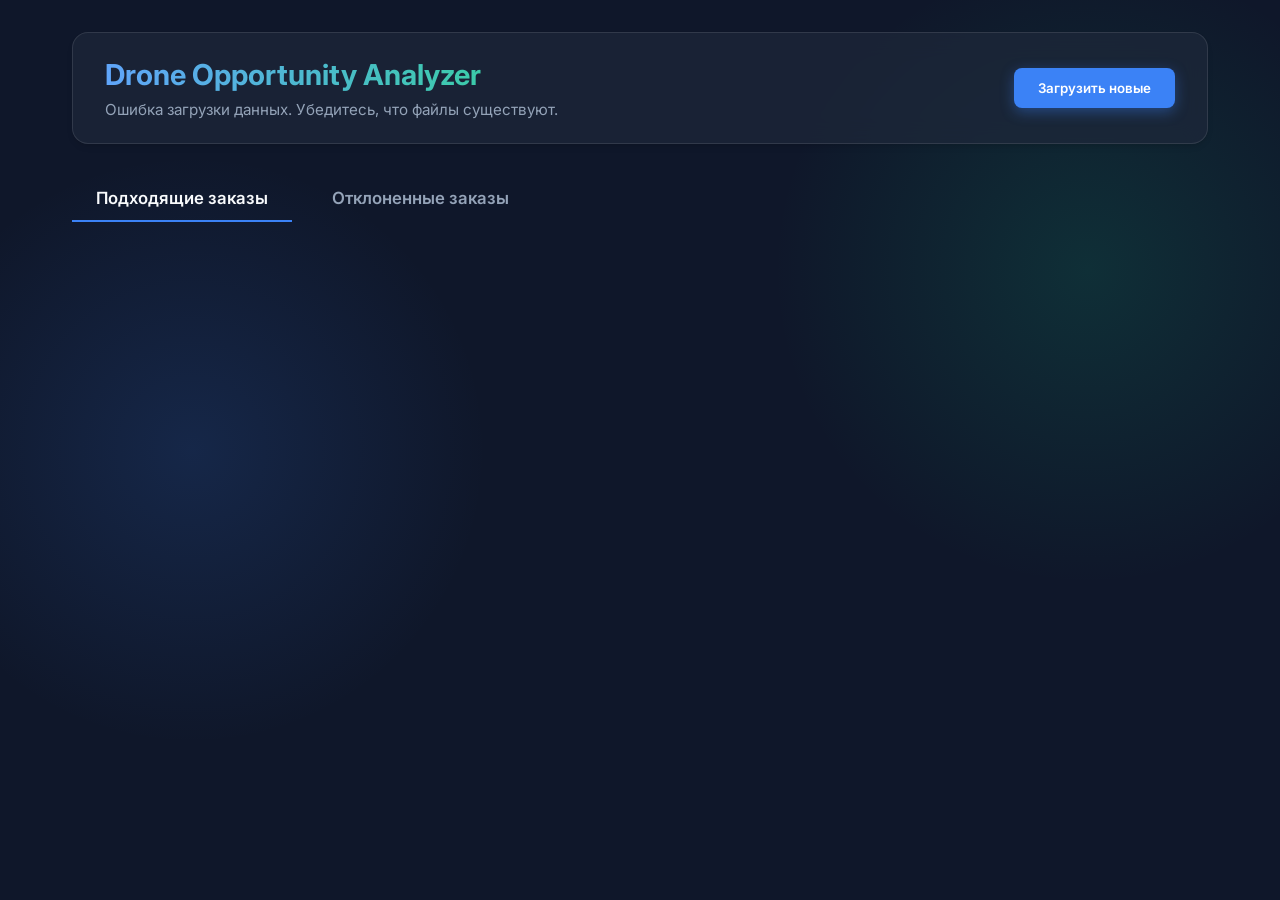
==== static/index.html @ 078200f7 "feat: ready version with frontend" ====
<!DOCTYPE html>
<html lang="ru">
<head>
    <meta charset="UTF-8">
    <meta name="viewport" content="width=device-width, initial-scale=1.0">
    <title>Drone Opportunity Analyzer</title>
    <link rel="stylesheet" href="/static/style.css">
    <link href="https://fonts.googleapis.com/css2?family=Inter:wght@300;400;500;600;700&display=swap" rel="stylesheet">
</head>
<body>
    <div class="app-container">
        <header class="glass-panel">
            <div class="header-content">
                <div>
                    <h1>Drone Opportunity Analyzer</h1>
                    <p class="subtitle" id="last-updated">Загрузка данных...</p>
                </div>
                <button id="refresh-btn" class="primary-btn">
                    <span class="btn-text">Загрузить новые</span>
                    <div class="loader hidden"></div>
                </button>
            </div>
        </header>

        <!-- Confirmation Dialog -->
        <div id="confirm-dialog" class="dialog-overlay hidden">
            <div class="dialog glass-panel">
                <h3>Подтверждение</h3>
                <p>Вы уверены, что хотите запустить скрипт? SAM.gov разрешает только 1-2 запроса в день, частые запросы могут привести к блокировке.</p>
                <div class="dialog-actions">
                    <button id="cancel-btn" class="secondary-btn">Отмена</button>
                    <button id="confirm-btn" class="primary-btn">Да, запустить</button>
                </div>
            </div>
        </div>

        <main>
            <div class="tabs">
                <button class="tab-btn active" data-target="matched-list">Подходящие заказы</button>
                <button class="tab-btn" data-target="excluded-list">Отклоненные заказы</button>
            </div>

            <div id="matched-list" class="tab-content active list-container">
                <div class="cards-grid" id="matched-cards">
                    <!-- Cards will be injected here -->
                </div>
            </div>

            <div id="excluded-list" class="tab-content list-container">
                <div class="cards-grid" id="excluded-cards">
                    <!-- Cards will be injected here -->
                </div>
            </div>
        </main>
    </div>
    <script src="/static/app.js"></script>
</body>
</html>
---- static/style.css ----
:root {
    --bg-color: #0f172a;
    --panel-bg: rgba(30, 41, 59, 0.7);
    --panel-border: rgba(255, 255, 255, 0.1);
    --text-primary: #f8fafc;
    --text-secondary: #94a3b8;
    --accent-color: #3b82f6;
    --accent-hover: #2563eb;
    --danger-color: #ef4444;
    --success-color: #10b981;
    --card-bg: rgba(30, 41, 59, 0.5);
    --card-hover: rgba(30, 41, 59, 0.9);
}

* {
    box-sizing: border-box;
    margin: 0;
    padding: 0;
}

body {
    font-family: 'Inter', sans-serif;
    background-color: var(--bg-color);
    color: var(--text-primary);
    min-height: 100vh;
    background-image: radial-gradient(circle at 15% 50%, rgba(59, 130, 246, 0.15), transparent 25%),
                      radial-gradient(circle at 85% 30%, rgba(16, 185, 129, 0.15), transparent 25%);
    background-attachment: fixed;
}

.app-container {
    max-width: 1200px;
    margin: 0 auto;
    padding: 2rem;
}

.glass-panel {
    background: var(--panel-bg);
    backdrop-filter: blur(12px);
    -webkit-backdrop-filter: blur(12px);
    border: 1px solid var(--panel-border);
    border-radius: 16px;
}

header {
    padding: 1.5rem 2rem;
    margin-bottom: 2rem;
    box-shadow: 0 4px 6px -1px rgba(0, 0, 0, 0.1), 0 2px 4px -1px rgba(0, 0, 0, 0.06);
}

.header-content {
    display: flex;
    justify-content: space-between;
    align-items: center;
}

h1 {
    font-size: 1.8rem;
    font-weight: 700;
    margin-bottom: 0.5rem;
    background: linear-gradient(to right, #60a5fa, #34d399);
    -webkit-background-clip: text;
    -webkit-text-fill-color: transparent;
}

.subtitle {
    color: var(--text-secondary);
    font-size: 0.95rem;
}

button {
    font-family: inherit;
    cursor: pointer;
    border: none;
    border-radius: 8px;
    font-weight: 600;
    transition: all 0.2s ease;
}

.primary-btn {
    background-color: var(--accent-color);
    color: white;
    padding: 0.75rem 1.5rem;
    display: flex;
    align-items: center;
    gap: 0.5rem;
    box-shadow: 0 4px 14px 0 rgba(59, 130, 246, 0.39);
}

.primary-btn:hover:not(:disabled) {
    background-color: var(--accent-hover);
    transform: translateY(-1px);
    box-shadow: 0 6px 20px rgba(59, 130, 246, 0.23);
}

.primary-btn:disabled {
    opacity: 0.7;
    cursor: not-allowed;
}

.secondary-btn {
    background-color: transparent;
    color: var(--text-primary);
    border: 1px solid var(--panel-border);
    padding: 0.75rem 1.5rem;
}

.secondary-btn:hover {
    background-color: rgba(255, 255, 255, 0.05);
}

.loader {
    width: 20px;
    height: 20px;
    border: 3px solid rgba(255, 255, 255, 0.3);
    border-radius: 50%;
    border-top-color: white;
    animation: spin 1s ease-in-out infinite;
}

@keyframes spin {
    to { transform: rotate(360deg); }
}

.hidden {
    display: none !important;
}

/* Tabs */
.tabs {
    display: flex;
    gap: 1rem;
    margin-bottom: 1.5rem;
}

.tab-btn {
    background: none;
    color: var(--text-secondary);
    padding: 0.75rem 1.5rem;
    border-bottom: 2px solid transparent;
    border-radius: 0;
    font-size: 1.05rem;
}

.tab-btn.active {
    color: var(--text-primary);
    border-bottom-color: var(--accent-color);
}

.tab-btn:hover:not(.active) {
    color: var(--text-primary);
}

.tab-content {
    display: none;
}

.tab-content.active {
    display: block;
    animation: fadeIn 0.3s ease;
}

@keyframes fadeIn {
    from { opacity: 0; transform: translateY(10px); }
    to { opacity: 1; transform: translateY(0); }
}

/* Cards */
.cards-grid {
    display: grid;
    grid-template-columns: repeat(auto-fill, minmax(340px, 1fr));
    gap: 1.5rem;
}

.card {
    background: var(--card-bg);
    border: 1px solid var(--panel-border);
    border-radius: 12px;
    padding: 1.5rem;
    transition: all 0.3s ease;
    display: flex;
    flex-direction: column;
    gap: 1rem;
}

.card:hover {
    background: var(--card-hover);
    transform: translateY(-4px);
    border-color: rgba(255, 255, 255, 0.2);
    box-shadow: 0 10px 25px -5px rgba(0, 0, 0, 0.3);
}

.card-header {
    display: flex;
    justify-content: space-between;
    align-items: flex-start;
    gap: 1rem;
}

.card-title {
    font-size: 1.1rem;
    font-weight: 600;
    line-height: 1.4;
    color: var(--text-primary);
}

.score-badge {
    background: rgba(59, 130, 246, 0.2);
    color: #60a5fa;
    padding: 0.25rem 0.6rem;
    border-radius: 20px;
    font-weight: 700;
    font-size: 0.9rem;
    white-space: nowrap;
}

.card-body {
    display: flex;
    flex-direction: column;
    gap: 0.5rem;
    flex-grow: 1;
}

.info-row {
    display: flex;
    gap: 0.5rem;
    font-size: 0.9rem;
}

.info-label {
    color: var(--text-secondary);
    min-width: 80px;
}

.info-value {
    color: var(--text-primary);
    word-break: break-word;
}

.reasons-list {
    margin-top: 0.5rem;
    padding-top: 0.5rem;
    border-top: 1px solid var(--panel-border);
    font-size: 0.85rem;
    color: var(--text-secondary);
}

.reasons-list ul {
    padding-left: 1.2rem;
    margin-top: 0.3rem;
}

.card-footer {
    margin-top: auto;
    padding-top: 1rem;
}

.link-btn {
    display: inline-block;
    background: rgba(255, 255, 255, 0.05);
    color: var(--text-primary);
    text-decoration: none;
    padding: 0.6rem 1rem;
    border-radius: 6px;
    font-size: 0.9rem;
    font-weight: 500;
    text-align: center;
    width: 100%;
    transition: background 0.2s;
    border: 1px solid var(--panel-border);
}

.link-btn:hover {
    background: rgba(255, 255, 255, 0.1);
}

/* Dialog */
.dialog-overlay {
    position: fixed;
    top: 0;
    left: 0;
    right: 0;
    bottom: 0;
    background: rgba(0, 0, 0, 0.7);
    backdrop-filter: blur(4px);
    display: flex;
    align-items: center;
    justify-content: center;
    z-index: 1000;
    animation: fadeIn 0.2s ease;
}

.dialog {
    width: 90%;
    max-width: 450px;
    padding: 2rem;
    text-align: center;
}

.dialog h3 {
    font-size: 1.4rem;
    margin-bottom: 1rem;
    color: var(--text-primary);
}

.dialog p {
    color: var(--text-secondary);
    margin-bottom: 1.5rem;
    line-height: 1.5;
}

.dialog-actions {
    display: flex;
    justify-content: center;
    gap: 1rem;
}
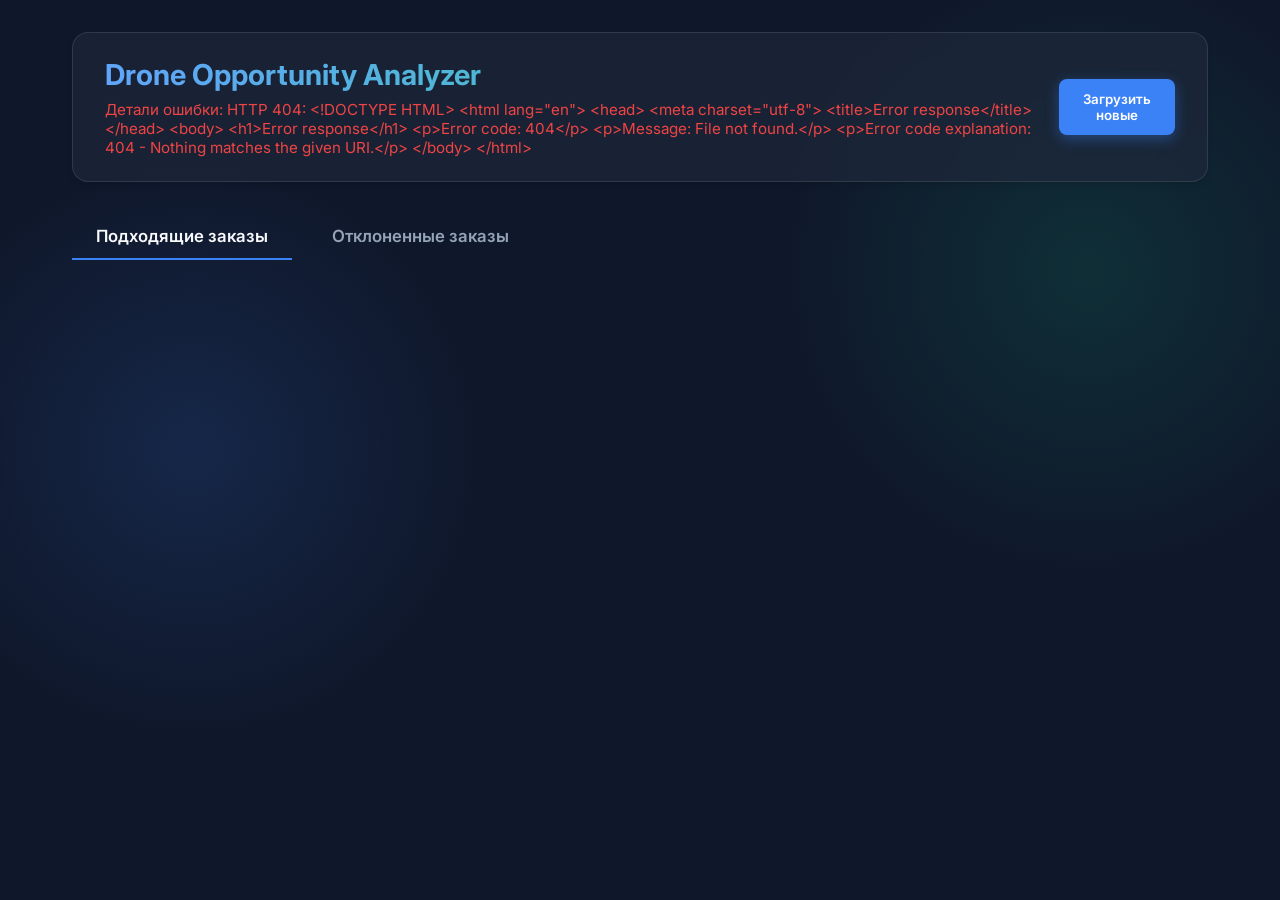
==== commit c23a6eb0: "chore: output exact fetch error to screen" ====
--- a/static/index.html
+++ b/static/index.html
@@ -4,8 +4,325 @@
     <meta charset="UTF-8">
     <meta name="viewport" content="width=device-width, initial-scale=1.0">
     <title>Drone Opportunity Analyzer</title>
-    <link rel="stylesheet" href="/static/style.css">
     <link href="https://fonts.googleapis.com/css2?family=Inter:wght@300;400;500;600;700&display=swap" rel="stylesheet">
+    <style>
+:root {
+    --bg-color: #0f172a;
+    --panel-bg: rgba(30, 41, 59, 0.7);
+    --panel-border: rgba(255, 255, 255, 0.1);
+    --text-primary: #f8fafc;
+    --text-secondary: #94a3b8;
+    --accent-color: #3b82f6;
+    --accent-hover: #2563eb;
+    --danger-color: #ef4444;
+    --success-color: #10b981;
+    --card-bg: rgba(30, 41, 59, 0.5);
+    --card-hover: rgba(30, 41, 59, 0.9);
+}
+
+* {
+    box-sizing: border-box;
+    margin: 0;
+    padding: 0;
+}
+
+body {
+    font-family: 'Inter', sans-serif;
+    background-color: var(--bg-color);
+    color: var(--text-primary);
+    min-height: 100vh;
+    background-image: radial-gradient(circle at 15% 50%, rgba(59, 130, 246, 0.15), transparent 25%),
+                      radial-gradient(circle at 85% 30%, rgba(16, 185, 129, 0.15), transparent 25%);
+    background-attachment: fixed;
+}
+
+.app-container {
+    max-width: 1200px;
+    margin: 0 auto;
+    padding: 2rem;
+}
+
+.glass-panel {
+    background: var(--panel-bg);
+    backdrop-filter: blur(12px);
+    -webkit-backdrop-filter: blur(12px);
+    border: 1px solid var(--panel-border);
+    border-radius: 16px;
+}
+
+header {
+    padding: 1.5rem 2rem;
+    margin-bottom: 2rem;
+    box-shadow: 0 4px 6px -1px rgba(0, 0, 0, 0.1), 0 2px 4px -1px rgba(0, 0, 0, 0.06);
+}
+
+.header-content {
+    display: flex;
+    justify-content: space-between;
+    align-items: center;
+}
+
+h1 {
+    font-size: 1.8rem;
+    font-weight: 700;
+    margin-bottom: 0.5rem;
+    background: linear-gradient(to right, #60a5fa, #34d399);
+    -webkit-background-clip: text;
+    -webkit-text-fill-color: transparent;
+}
+
+.subtitle {
+    color: var(--text-secondary);
+    font-size: 0.95rem;
+}
+
+button {
+    font-family: inherit;
+    cursor: pointer;
+    border: none;
+    border-radius: 8px;
+    font-weight: 600;
+    transition: all 0.2s ease;
+}
+
+.primary-btn {
+    background-color: var(--accent-color);
+    color: white;
+    padding: 0.75rem 1.5rem;
+    display: flex;
+    align-items: center;
+    gap: 0.5rem;
+    box-shadow: 0 4px 14px 0 rgba(59, 130, 246, 0.39);
+}
+
+.primary-btn:hover:not(:disabled) {
+    background-color: var(--accent-hover);
+    transform: translateY(-1px);
+    box-shadow: 0 6px 20px rgba(59, 130, 246, 0.23);
+}
+
+.primary-btn:disabled {
+    opacity: 0.7;
+    cursor: not-allowed;
+}
+
+.secondary-btn {
+    background-color: transparent;
+    color: var(--text-primary);
+    border: 1px solid var(--panel-border);
+    padding: 0.75rem 1.5rem;
+}
+
+.secondary-btn:hover {
+    background-color: rgba(255, 255, 255, 0.05);
+}
+
+.loader {
+    width: 20px;
+    height: 20px;
+    border: 3px solid rgba(255, 255, 255, 0.3);
+    border-radius: 50%;
+    border-top-color: white;
+    animation: spin 1s ease-in-out infinite;
+}
+
+@keyframes spin {
+    to { transform: rotate(360deg); }
+}
+
+.hidden {
+    display: none !important;
+}
+
+/* Tabs */
+.tabs {
+    display: flex;
+    gap: 1rem;
+    margin-bottom: 1.5rem;
+}
+
+.tab-btn {
+    background: none;
+    color: var(--text-secondary);
+    padding: 0.75rem 1.5rem;
+    border-bottom: 2px solid transparent;
+    border-radius: 0;
+    font-size: 1.05rem;
+}
+
+.tab-btn.active {
+    color: var(--text-primary);
+    border-bottom-color: var(--accent-color);
+}
+
+.tab-btn:hover:not(.active) {
+    color: var(--text-primary);
+}
+
+.tab-content {
+    display: none;
+}
+
+.tab-content.active {
+    display: block;
+    animation: fadeIn 0.3s ease;
+}
+
+@keyframes fadeIn {
+    from { opacity: 0; transform: translateY(10px); }
+    to { opacity: 1; transform: translateY(0); }
+}
+
+/* Cards */
+.cards-grid {
+    display: grid;
+    grid-template-columns: repeat(auto-fill, minmax(340px, 1fr));
+    gap: 1.5rem;
+}
+
+.card {
+    background: var(--card-bg);
+    border: 1px solid var(--panel-border);
+    border-radius: 12px;
+    padding: 1.5rem;
+    transition: all 0.3s ease;
+    display: flex;
+    flex-direction: column;
+    gap: 1rem;
+}
+
+.card:hover {
+    background: var(--card-hover);
+    transform: translateY(-4px);
+    border-color: rgba(255, 255, 255, 0.2);
+    box-shadow: 0 10px 25px -5px rgba(0, 0, 0, 0.3);
+}
+
+.card-header {
+    display: flex;
+    justify-content: space-between;
+    align-items: flex-start;
+    gap: 1rem;
+}
+
+.card-title {
+    font-size: 1.1rem;
+    font-weight: 600;
+    line-height: 1.4;
+    color: var(--text-primary);
+}
+
+.score-badge {
+    background: rgba(59, 130, 246, 0.2);
+    color: #60a5fa;
+    padding: 0.25rem 0.6rem;
+    border-radius: 20px;
+    font-weight: 700;
+    font-size: 0.9rem;
+    white-space: nowrap;
+}
+
+.card-body {
+    display: flex;
+    flex-direction: column;
+    gap: 0.5rem;
+    flex-grow: 1;
+}
+
+.info-row {
+    display: flex;
+    gap: 0.5rem;
+    font-size: 0.9rem;
+}
+
+.info-label {
+    color: var(--text-secondary);
+    min-width: 80px;
+}
+
+.info-value {
+    color: var(--text-primary);
+    word-break: break-word;
+}
+
+.reasons-list {
+    margin-top: 0.5rem;
+    padding-top: 0.5rem;
+    border-top: 1px solid var(--panel-border);
+    font-size: 0.85rem;
+    color: var(--text-secondary);
+}
+
+.reasons-list ul {
+    padding-left: 1.2rem;
+    margin-top: 0.3rem;
+}
+
+.card-footer {
+    margin-top: auto;
+    padding-top: 1rem;
+}
+
+.link-btn {
+    display: inline-block;
+    background: rgba(255, 255, 255, 0.05);
+    color: var(--text-primary);
+    text-decoration: none;
+    padding: 0.6rem 1rem;
+    border-radius: 6px;
+    font-size: 0.9rem;
+    font-weight: 500;
+    text-align: center;
+    width: 100%;
+    transition: background 0.2s;
+    border: 1px solid var(--panel-border);
+}
+
+.link-btn:hover {
+    background: rgba(255, 255, 255, 0.1);
+}
+
+/* Dialog */
+.dialog-overlay {
+    position: fixed;
+    top: 0;
+    left: 0;
+    right: 0;
+    bottom: 0;
+    background: rgba(0, 0, 0, 0.7);
+    backdrop-filter: blur(4px);
+    display: flex;
+    align-items: center;
+    justify-content: center;
+    z-index: 1000;
+    animation: fadeIn 0.2s ease;
+}
+
+.dialog {
+    width: 90%;
+    max-width: 450px;
+    padding: 2rem;
+    text-align: center;
+}
+
+.dialog h3 {
+    font-size: 1.4rem;
+    margin-bottom: 1rem;
+    color: var(--text-primary);
+}
+
+.dialog p {
+    color: var(--text-secondary);
+    margin-bottom: 1.5rem;
+    line-height: 1.5;
+}
+
+.dialog-actions {
+    display: flex;
+    justify-content: center;
+    gap: 1rem;
+}
+    </style>
 </head>
 <body>
     <div class="app-container">
@@ -53,6 +370,165 @@
             </div>
         </main>
     </div>
-    <script src="/static/app.js"></script>
+    <script>
+document.addEventListener('DOMContentLoaded', () => {
+    const refreshBtn = document.getElementById('refresh-btn');
+    const btnText = refreshBtn.querySelector('.btn-text');
+    const loader = refreshBtn.querySelector('.loader');
+    const lastUpdatedEl = document.getElementById('last-updated');
+    
+    const confirmDialog = document.getElementById('confirm-dialog');
+    const confirmBtn = document.getElementById('confirm-btn');
+    const cancelBtn = document.getElementById('cancel-btn');
+    
+    const matchedCards = document.getElementById('matched-cards');
+    const excludedCards = document.getElementById('excluded-cards');
+    
+    const tabBtns = document.querySelectorAll('.tab-btn');
+    const tabContents = document.querySelectorAll('.tab-content');
+
+    // Tabs logic
+    tabBtns.forEach(btn => {
+        btn.addEventListener('click', () => {
+            tabBtns.forEach(b => b.classList.remove('active'));
+            tabContents.forEach(c => c.classList.remove('active'));
+            
+            btn.classList.add('active');
+            document.getElementById(btn.dataset.target).classList.add('active');
+        });
+    });
+
+    // Formatting date
+    function formatDate(isoString) {
+        if (!isoString) return 'Неизвестно';
+        const date = new Date(isoString);
+        return new Intl.DateTimeFormat('ru-RU', {
+            day: 'numeric', month: 'long', year: 'numeric',
+            hour: '2-digit', minute: '2-digit'
+        }).format(date);
+    }
+
+    // Creating Card HTML
+    function createCard(item) {
+        const score = item.match_analysis?.total_score ?? 0;
+        const reasons = item.match_analysis?.reasons || [];
+        
+        const reasonsHtml = reasons.length > 0 
+            ? `<div class="reasons-list">
+                <strong>Причины:</strong>
+                <ul>${reasons.map(r => `<li>${r}</li>`).join('')}</ul>
+               </div>` 
+            : '';
+
+        return `
+            <div class="card">
+                <div class="card-header">
+                    <div class="card-title">${item.title || 'Без названия'}</div>
+                    <div class="score-badge">Счет: ${score}</div>
+                </div>
+                <div class="card-body">
+                    <div class="info-row">
+                        <span class="info-label">Агентство:</span>
+                        <span class="info-value">${item.department_bucket || item.agency || 'Н/Д'}</span>
+                    </div>
+                    <div class="info-row">
+                        <span class="info-label">Дедлайн:</span>
+                        <span class="info-value">${item.response_deadline || 'Н/Д'}</span>
+                    </div>
+                    ${reasonsHtml}
+                </div>
+                <div class="card-footer">
+                    <a href="${item.sam_link}" target="_blank" class="link-btn">Открыть на SAM.gov</a>
+                </div>
+            </div>
+        `;
+    }
+
+    // Render data
+    function renderData(data) {
+        const matched = data.matched?.opportunities || [];
+        const excluded = data.excluded?.opportunities || [];
+        const generatedAt = data.matched?.generated_at;
+
+        if (generatedAt) {
+            lastUpdatedEl.textContent = `Последний запуск: ${formatDate(generatedAt)}`;
+        }
+
+        matchedCards.innerHTML = matched.length > 0 
+            ? matched.map(createCard).join('') 
+            : '<p class="subtitle">Нет подходящих заказов</p>';
+            
+        excludedCards.innerHTML = excluded.length > 0 
+            ? excluded.map(createCard).join('') 
+            : '<p class="subtitle">Нет отклоненных заказов</p>';
+    }
+
+    // Fetch initial data
+    async function loadData() {
+        try {
+            const res = await fetch('/api/data');
+            if (!res.ok) {
+                const text = await res.text();
+                throw new Error(`HTTP ${res.status}: ${text}`);
+            }
+            const data = await res.json();
+            renderData(data);
+        } catch (error) {
+            console.error('Ошибка загрузки данных:', error);
+            lastUpdatedEl.textContent = `Детали ошибки: ${error.message}`;
+            lastUpdatedEl.style.color = 'var(--danger-color)';
+        }
+    }
+
+    // Refresh action
+    refreshBtn.addEventListener('click', () => {
+        confirmDialog.classList.remove('hidden');
+    });
+
+    cancelBtn.addEventListener('click', () => {
+        confirmDialog.classList.add('hidden');
+    });
+
+    confirmBtn.addEventListener('click', async () => {
+        confirmDialog.classList.add('hidden');
+        
+        // UI loading state
+        refreshBtn.disabled = true;
+        btnText.textContent = 'Обработка...';
+        loader.classList.remove('hidden');
+        lastUpdatedEl.textContent = 'Скрипт выполняется, пожалуйста подождите...';
+        
+        try {
+            const res = await fetch('/api/refresh', { method: 'POST' });
+            if (!res.ok) {
+                const err = await res.json();
+                throw new Error(err.detail || 'Ошибка выполнения');
+            }
+            const data = await res.json();
+            renderData(data);
+        } catch (error) {
+            console.error('Ошибка при обновлении:', error);
+            
+            const errorStr = error.message.toLowerCase();
+            if (errorStr.includes('429') || errorStr.includes('throttled') || errorStr.includes('quota') || errorStr.includes('too many requests')) {
+                alert('Лимит запросов исчерпан! SAM.gov временно заблокировал доступ (обычно до следующего дня). На экране остались старые данные.');
+                await loadData(); 
+                lastUpdatedEl.textContent = 'Внимание: Достигнут суточный лимит запросов SAM.gov';
+                lastUpdatedEl.style.color = 'var(--danger-color)';
+            } else {
+                alert(`Произошла ошибка: ${error.message}`);
+                await loadData(); // Revert to old data
+            }
+        } finally {
+            refreshBtn.disabled = false;
+            btnText.textContent = 'Загрузить новые';
+            loader.classList.add('hidden');
+        }
+    });
+
+    // Init
+    loadData();
+});
+    </script>
 </body>
 </html>
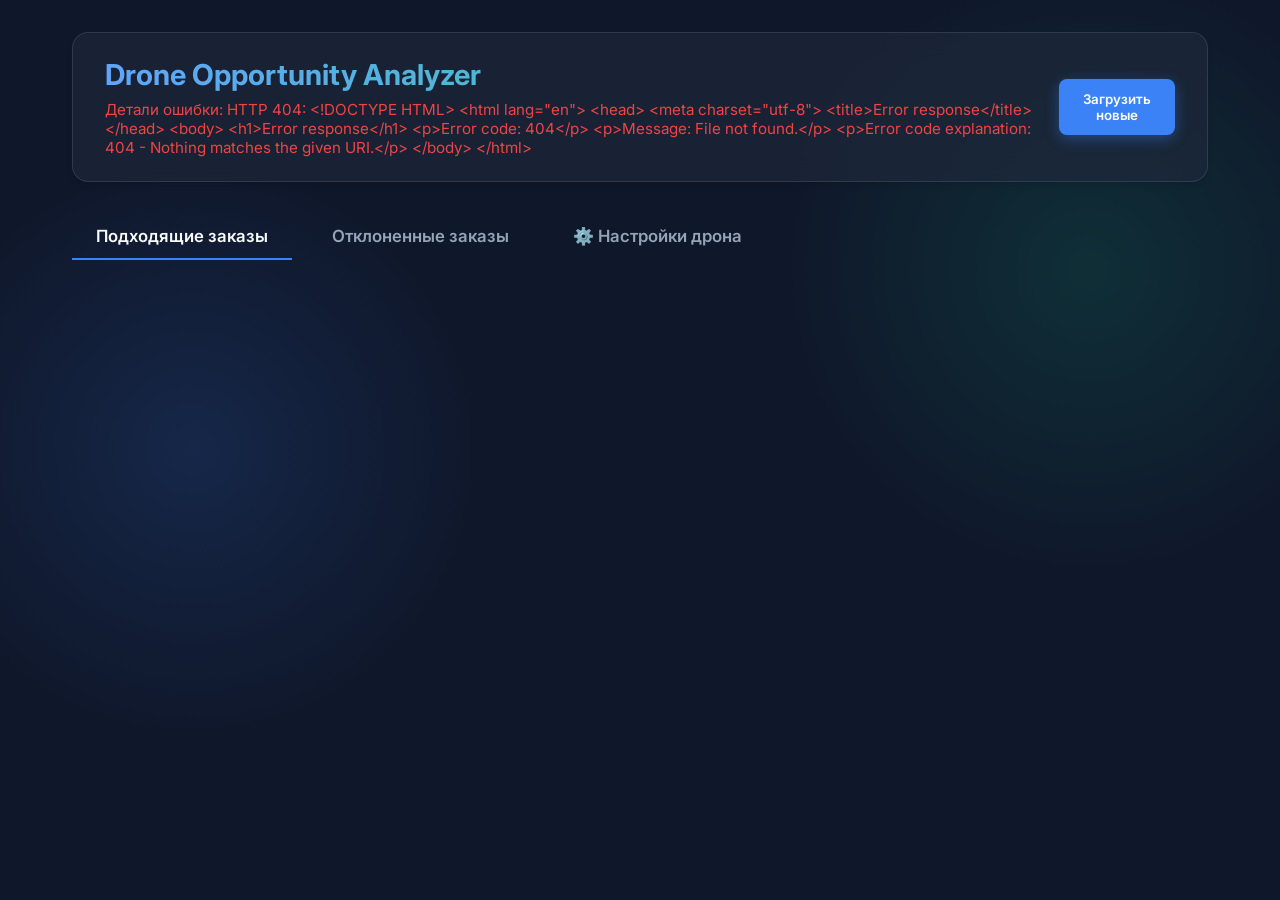
==== commit d1f2372e: "feat: added UI dron configuration" ====
--- a/static/index.html
+++ b/static/index.html
@@ -4,6 +4,7 @@
     <meta charset="UTF-8">
     <meta name="viewport" content="width=device-width, initial-scale=1.0">
     <title>Drone Opportunity Analyzer</title>
+    <meta name="description" content="SAM.gov drone opportunity analyzer with configurable parameters">
     <link href="https://fonts.googleapis.com/css2?family=Inter:wght@300;400;500;600;700&display=swap" rel="stylesheet">
     <style>
 :root {
@@ -16,8 +17,12 @@
     --accent-hover: #2563eb;
     --danger-color: #ef4444;
     --success-color: #10b981;
+    --warning-color: #f59e0b;
     --card-bg: rgba(30, 41, 59, 0.5);
     --card-hover: rgba(30, 41, 59, 0.9);
+    --input-bg: rgba(15, 23, 42, 0.6);
+    --input-border: rgba(255, 255, 255, 0.15);
+    --input-focus: rgba(59, 130, 246, 0.5);
 }
 
 * {
@@ -117,6 +122,40 @@
     background-color: rgba(255, 255, 255, 0.05);
 }
 
+.success-btn {
+    background: linear-gradient(135deg, #10b981, #059669);
+    color: white;
+    padding: 0.75rem 1.5rem;
+    display: flex;
+    align-items: center;
+    gap: 0.5rem;
+    box-shadow: 0 4px 14px 0 rgba(16, 185, 129, 0.35);
+}
+
+.success-btn:hover:not(:disabled) {
+    transform: translateY(-1px);
+    box-shadow: 0 6px 20px rgba(16, 185, 129, 0.4);
+}
+
+.success-btn:disabled {
+    opacity: 0.7;
+    cursor: not-allowed;
+}
+
+.warning-btn {
+    background: rgba(245, 158, 11, 0.15);
+    color: var(--warning-color);
+    border: 1px solid rgba(245, 158, 11, 0.3);
+    padding: 0.75rem 1.5rem;
+    display: flex;
+    align-items: center;
+    gap: 0.5rem;
+}
+
+.warning-btn:hover {
+    background: rgba(245, 158, 11, 0.25);
+}
+
 .loader {
     width: 20px;
     height: 20px;
@@ -139,6 +178,7 @@
     display: flex;
     gap: 1rem;
     margin-bottom: 1.5rem;
+    flex-wrap: wrap;
 }
 
 .tab-btn {
@@ -321,6 +361,465 @@
     display: flex;
     justify-content: center;
     gap: 1rem;
+}
+
+/* ===================== SETTINGS PANEL ===================== */
+.settings-container {
+    display: flex;
+    flex-direction: column;
+    gap: 1.5rem;
+}
+
+.settings-section {
+    background: var(--card-bg);
+    border: 1px solid var(--panel-border);
+    border-radius: 14px;
+    overflow: hidden;
+    transition: all 0.3s ease;
+}
+
+.settings-section:hover {
+    border-color: rgba(255, 255, 255, 0.18);
+}
+
+.section-header {
+    display: flex;
+    align-items: center;
+    justify-content: space-between;
+    padding: 1.2rem 1.5rem;
+    cursor: pointer;
+    user-select: none;
+    transition: background 0.2s;
+}
+
+.section-header:hover {
+    background: rgba(255, 255, 255, 0.03);
+}
+
+.section-header-left {
+    display: flex;
+    align-items: center;
+    gap: 0.75rem;
+}
+
+.section-icon {
+    font-size: 1.3rem;
+    width: 36px;
+    height: 36px;
+    display: flex;
+    align-items: center;
+    justify-content: center;
+    background: rgba(59, 130, 246, 0.12);
+    border-radius: 10px;
+}
+
+.section-title {
+    font-size: 1.05rem;
+    font-weight: 600;
+    color: var(--text-primary);
+}
+
+.section-subtitle {
+    font-size: 0.8rem;
+    color: var(--text-secondary);
+    margin-top: 0.15rem;
+}
+
+.section-chevron {
+    font-size: 1.2rem;
+    color: var(--text-secondary);
+    transition: transform 0.3s ease;
+}
+
+.section-chevron.open {
+    transform: rotate(180deg);
+}
+
+.section-body {
+    max-height: 0;
+    overflow: hidden;
+    transition: max-height 0.4s ease, padding 0.3s ease;
+}
+
+.section-body.open {
+    max-height: 2000px;
+    padding: 0 1.5rem 1.5rem;
+}
+
+.field-group {
+    margin-bottom: 1.2rem;
+}
+
+.field-group:last-child {
+    margin-bottom: 0;
+}
+
+.field-label {
+    display: block;
+    font-size: 0.85rem;
+    font-weight: 500;
+    color: var(--text-secondary);
+    margin-bottom: 0.5rem;
+    letter-spacing: 0.02em;
+}
+
+.field-input {
+    width: 100%;
+    padding: 0.65rem 0.9rem;
+    background: var(--input-bg);
+    border: 1px solid var(--input-border);
+    border-radius: 8px;
+    color: var(--text-primary);
+    font-family: inherit;
+    font-size: 0.9rem;
+    transition: all 0.2s ease;
+    outline: none;
+}
+
+.field-input:focus {
+    border-color: var(--accent-color);
+    box-shadow: 0 0 0 3px var(--input-focus);
+}
+
+.field-input::placeholder {
+    color: rgba(148, 163, 184, 0.5);
+}
+
+/* Number input with inline label */
+.number-field {
+    display: flex;
+    align-items: center;
+    gap: 0.75rem;
+}
+
+.number-field .field-input {
+    width: 100px;
+    text-align: center;
+}
+
+.number-field .field-unit {
+    color: var(--text-secondary);
+    font-size: 0.85rem;
+}
+
+/* Tag input */
+.tag-container {
+    display: flex;
+    flex-wrap: wrap;
+    gap: 0.5rem;
+    padding: 0.6rem;
+    background: var(--input-bg);
+    border: 1px solid var(--input-border);
+    border-radius: 10px;
+    min-height: 44px;
+    align-items: center;
+    transition: all 0.2s ease;
+}
+
+.tag-container:focus-within {
+    border-color: var(--accent-color);
+    box-shadow: 0 0 0 3px var(--input-focus);
+}
+
+.tag {
+    display: inline-flex;
+    align-items: center;
+    gap: 0.35rem;
+    padding: 0.3rem 0.6rem;
+    background: rgba(59, 130, 246, 0.15);
+    border: 1px solid rgba(59, 130, 246, 0.25);
+    border-radius: 6px;
+    font-size: 0.82rem;
+    color: #93c5fd;
+    white-space: nowrap;
+    animation: tagIn 0.2s ease;
+}
+
+@keyframes tagIn {
+    from { opacity: 0; transform: scale(0.85); }
+    to { opacity: 1; transform: scale(1); }
+}
+
+.tag-remove {
+    display: inline-flex;
+    align-items: center;
+    justify-content: center;
+    width: 16px;
+    height: 16px;
+    border-radius: 50%;
+    background: rgba(239, 68, 68, 0.2);
+    color: #f87171;
+    font-size: 0.7rem;
+    cursor: pointer;
+    transition: all 0.15s ease;
+    border: none;
+    padding: 0;
+    line-height: 1;
+}
+
+.tag-remove:hover {
+    background: rgba(239, 68, 68, 0.5);
+    color: white;
+}
+
+.tag-input {
+    border: none;
+    background: transparent;
+    color: var(--text-primary);
+    font-family: inherit;
+    font-size: 0.85rem;
+    outline: none;
+    min-width: 120px;
+    flex: 1;
+}
+
+.tag-input::placeholder {
+    color: rgba(148, 163, 184, 0.4);
+}
+
+/* Scoring weight sliders */
+.weight-grid {
+    display: grid;
+    grid-template-columns: repeat(auto-fill, minmax(280px, 1fr));
+    gap: 1rem;
+}
+
+.weight-item {
+    display: flex;
+    flex-direction: column;
+    gap: 0.4rem;
+    padding: 0.9rem;
+    background: rgba(15, 23, 42, 0.4);
+    border-radius: 10px;
+    border: 1px solid rgba(255, 255, 255, 0.06);
+}
+
+.weight-header {
+    display: flex;
+    justify-content: space-between;
+    align-items: center;
+}
+
+.weight-name {
+    font-size: 0.82rem;
+    color: var(--text-secondary);
+    font-weight: 500;
+}
+
+.weight-value {
+    font-size: 0.9rem;
+    font-weight: 700;
+    min-width: 28px;
+    text-align: right;
+}
+
+.weight-value.positive { color: var(--success-color); }
+.weight-value.negative { color: var(--danger-color); }
+.weight-value.zero { color: var(--text-secondary); }
+
+.weight-slider {
+    -webkit-appearance: none;
+    appearance: none;
+    width: 100%;
+    height: 6px;
+    border-radius: 3px;
+    background: rgba(255, 255, 255, 0.1);
+    outline: none;
+    transition: background 0.2s;
+}
+
+.weight-slider::-webkit-slider-thumb {
+    -webkit-appearance: none;
+    appearance: none;
+    width: 18px;
+    height: 18px;
+    border-radius: 50%;
+    background: var(--accent-color);
+    cursor: pointer;
+    box-shadow: 0 2px 8px rgba(59, 130, 246, 0.4);
+    transition: transform 0.15s;
+}
+
+.weight-slider::-webkit-slider-thumb:hover {
+    transform: scale(1.2);
+}
+
+.weight-slider::-moz-range-thumb {
+    width: 18px;
+    height: 18px;
+    border-radius: 50%;
+    background: var(--accent-color);
+    cursor: pointer;
+    border: none;
+    box-shadow: 0 2px 8px rgba(59, 130, 246, 0.4);
+}
+
+/* Settings actions bar */
+.settings-actions {
+    display: flex;
+    gap: 1rem;
+    justify-content: flex-end;
+    padding: 1.5rem 0;
+    position: sticky;
+    bottom: 0;
+    z-index: 10;
+}
+
+.settings-actions::before {
+    content: '';
+    position: absolute;
+    inset: -20px 0 0 0;
+    background: linear-gradient(to bottom, transparent, var(--bg-color) 30%);
+    z-index: -1;
+    pointer-events: none;
+}
+
+/* Toast notification */
+.toast-container {
+    position: fixed;
+    bottom: 2rem;
+    right: 2rem;
+    z-index: 9999;
+    display: flex;
+    flex-direction: column;
+    gap: 0.75rem;
+}
+
+.toast {
+    padding: 0.9rem 1.4rem;
+    border-radius: 10px;
+    font-size: 0.9rem;
+    font-weight: 500;
+    color: white;
+    box-shadow: 0 8px 30px rgba(0, 0, 0, 0.4);
+    animation: toastIn 0.35s ease, toastOut 0.35s ease 2.8s forwards;
+    display: flex;
+    align-items: center;
+    gap: 0.6rem;
+    backdrop-filter: blur(8px);
+}
+
+.toast.success {
+    background: rgba(16, 185, 129, 0.9);
+    border: 1px solid rgba(16, 185, 129, 0.5);
+}
+
+.toast.error {
+    background: rgba(239, 68, 68, 0.9);
+    border: 1px solid rgba(239, 68, 68, 0.5);
+}
+
+.toast.info {
+    background: rgba(59, 130, 246, 0.9);
+    border: 1px solid rgba(59, 130, 246, 0.5);
+}
+
+@keyframes toastIn {
+    from { opacity: 0; transform: translateX(40px); }
+    to { opacity: 1; transform: translateX(0); }
+}
+
+@keyframes toastOut {
+    from { opacity: 1; transform: translateX(0); }
+    to { opacity: 0; transform: translateX(40px); }
+}
+
+/* Threshold fields */
+.threshold-grid {
+    display: grid;
+    grid-template-columns: repeat(auto-fill, minmax(200px, 1fr));
+    gap: 1rem;
+}
+
+.threshold-item {
+    padding: 1rem;
+    background: rgba(15, 23, 42, 0.4);
+    border-radius: 10px;
+    border: 1px solid rgba(255, 255, 255, 0.06);
+}
+
+.threshold-item label {
+    display: block;
+    font-size: 0.82rem;
+    color: var(--text-secondary);
+    font-weight: 500;
+    margin-bottom: 0.5rem;
+}
+
+.threshold-item .field-input {
+    width: 100%;
+}
+
+/* SAM URLs field */
+.url-list {
+    display: flex;
+    flex-direction: column;
+    gap: 0.5rem;
+}
+
+.url-row {
+    display: flex;
+    gap: 0.5rem;
+    align-items: center;
+}
+
+.url-row .field-input {
+    flex: 1;
+}
+
+.url-remove-btn {
+    width: 32px;
+    height: 32px;
+    border-radius: 6px;
+    background: rgba(239, 68, 68, 0.15);
+    color: #f87171;
+    display: flex;
+    align-items: center;
+    justify-content: center;
+    font-size: 1.1rem;
+    transition: all 0.15s;
+    border: none;
+    cursor: pointer;
+    flex-shrink: 0;
+}
+
+.url-remove-btn:hover {
+    background: rgba(239, 68, 68, 0.35);
+}
+
+.add-url-btn {
+    display: inline-flex;
+    align-items: center;
+    gap: 0.4rem;
+    padding: 0.5rem 1rem;
+    border-radius: 6px;
+    background: rgba(59, 130, 246, 0.1);
+    color: #60a5fa;
+    border: 1px dashed rgba(59, 130, 246, 0.3);
+    font-size: 0.85rem;
+    cursor: pointer;
+    transition: all 0.15s;
+    width: fit-content;
+    margin-top: 0.25rem;
+}
+
+.add-url-btn:hover {
+    background: rgba(59, 130, 246, 0.2);
+}
+
+/* Unsaved changes indicator */
+.unsaved-dot {
+    width: 8px;
+    height: 8px;
+    border-radius: 50%;
+    background: var(--warning-color);
+    display: inline-block;
+    animation: pulse 1.5s ease-in-out infinite;
+}
+
+@keyframes pulse {
+    0%, 100% { opacity: 1; }
+    50% { opacity: 0.4; }
 }
     </style>
 </head>
@@ -351,10 +850,14 @@
             </div>
         </div>
 
+        <!-- Toast container -->
+        <div id="toast-container" class="toast-container"></div>
+
         <main>
             <div class="tabs">
                 <button class="tab-btn active" data-target="matched-list">Подходящие заказы</button>
                 <button class="tab-btn" data-target="excluded-list">Отклоненные заказы</button>
+                <button class="tab-btn" data-target="settings-panel">⚙️ Настройки дрона</button>
             </div>
 
             <div id="matched-list" class="tab-content active list-container">
@@ -368,10 +871,26 @@
                     <!-- Cards will be injected here -->
                 </div>
             </div>
+
+            <div id="settings-panel" class="tab-content">
+                <div class="settings-container" id="settings-container">
+                    <!-- Settings sections will be injected here -->
+                </div>
+                <div class="settings-actions">
+                    <button id="reset-config-btn" class="warning-btn">
+                        ↩️ Сбросить к дефолтным
+                    </button>
+                    <button id="save-config-btn" class="success-btn">
+                        <span class="save-text">💾 Сохранить настройки</span>
+                        <div class="loader hidden"></div>
+                    </button>
+                </div>
+            </div>
         </main>
     </div>
     <script>
 document.addEventListener('DOMContentLoaded', () => {
+    // ===================== ELEMENT REFS =====================
     const refreshBtn = document.getElementById('refresh-btn');
     const btnText = refreshBtn.querySelector('.btn-text');
     const loader = refreshBtn.querySelector('.loader');
@@ -387,7 +906,26 @@
     const tabBtns = document.querySelectorAll('.tab-btn');
     const tabContents = document.querySelectorAll('.tab-content');
 
-    // Tabs logic
+    const settingsContainer = document.getElementById('settings-container');
+    const saveConfigBtn = document.getElementById('save-config-btn');
+    const resetConfigBtn = document.getElementById('reset-config-btn');
+
+    let currentConfig = null;
+    let defaultConfig = null;
+    let hasUnsavedChanges = false;
+
+    // ===================== TOAST SYSTEM =====================
+    function showToast(message, type = 'info') {
+        const container = document.getElementById('toast-container');
+        const icons = { success: '✓', error: '✕', info: 'ℹ' };
+        const toast = document.createElement('div');
+        toast.className = `toast ${type}`;
+        toast.innerHTML = `<span>${icons[type] || ''}</span> ${message}`;
+        container.appendChild(toast);
+        setTimeout(() => { if (toast.parentNode) toast.remove(); }, 3200);
+    }
+
+    // ===================== TABS =====================
     tabBtns.forEach(btn => {
         btn.addEventListener('click', () => {
             tabBtns.forEach(b => b.classList.remove('active'));
@@ -395,10 +933,15 @@
             
             btn.classList.add('active');
             document.getElementById(btn.dataset.target).classList.add('active');
+
+            // Load config when settings tab is opened
+            if (btn.dataset.target === 'settings-panel' && !currentConfig) {
+                loadConfig();
+            }
         });
     });
 
-    // Formatting date
+    // ===================== DATE FORMAT =====================
     function formatDate(isoString) {
         if (!isoString) return 'Неизвестно';
         const date = new Date(isoString);
@@ -408,7 +951,7 @@
         }).format(date);
     }
 
-    // Creating Card HTML
+    // ===================== CARD =====================
     function createCard(item) {
         const score = item.match_analysis?.total_score ?? 0;
         const reasons = item.match_analysis?.reasons || [];
@@ -444,7 +987,7 @@
         `;
     }
 
-    // Render data
+    // ===================== RENDER DATA =====================
     function renderData(data) {
         const matched = data.matched?.opportunities || [];
         const excluded = data.excluded?.opportunities || [];
@@ -463,10 +1006,11 @@
             : '<p class="subtitle">Нет отклоненных заказов</p>';
     }
 
-    // Fetch initial data
+    // ===================== LOAD DATA =====================
     async function loadData() {
         try {
-            const res = await fetch('/api/data');
+            const base = window.location.pathname.endsWith('/') ? window.location.pathname : window.location.pathname + '/';
+            const res = await fetch(base + 'drone-data');
             if (!res.ok) {
                 const text = await res.text();
                 throw new Error(`HTTP ${res.status}: ${text}`);
@@ -480,7 +1024,7 @@
         }
     }
 
-    // Refresh action
+    // ===================== REFRESH =====================
     refreshBtn.addEventListener('click', () => {
         confirmDialog.classList.remove('hidden');
     });
@@ -492,14 +1036,14 @@
     confirmBtn.addEventListener('click', async () => {
         confirmDialog.classList.add('hidden');
         
-        // UI loading state
         refreshBtn.disabled = true;
         btnText.textContent = 'Обработка...';
         loader.classList.remove('hidden');
         lastUpdatedEl.textContent = 'Скрипт выполняется, пожалуйста подождите...';
         
         try {
-            const res = await fetch('/api/refresh', { method: 'POST' });
+            const base = window.location.pathname.endsWith('/') ? window.location.pathname : window.location.pathname + '/';
+            const res = await fetch(base + 'drone-refresh', { method: 'POST' });
             if (!res.ok) {
                 const err = await res.json();
                 throw new Error(err.detail || 'Ошибка выполнения');
@@ -517,7 +1061,7 @@
                 lastUpdatedEl.style.color = 'var(--danger-color)';
             } else {
                 alert(`Произошла ошибка: ${error.message}`);
-                await loadData(); // Revert to old data
+                await loadData();
             }
         } finally {
             refreshBtn.disabled = false;
@@ -526,7 +1070,586 @@
         }
     });
 
-    // Init
+    // ===================== SETTINGS CONFIG =====================
+    const WEIGHT_LABELS = {
+        topic_keyword: 'Ключевое слово темы',
+        target_department: 'Целевой департамент',
+        ideal_payload_match: 'Идеальное совпадение нагрузки',
+        payload_partial_match: 'Частичное совпадение нагрузки',
+        generic_heavy_lift: 'Общий тяжёлый груз',
+        winch_delivery: 'Лебёдка / система доставки',
+        parachute: 'Парашют',
+        comms: 'Связь (LTE/900MHz/C2)',
+        brand_or_equal: 'Бренд с "или аналог"',
+        brand_exclusive_penalty: 'Штраф за конкретный бренд',
+        vtol: 'VTOL',
+        bvlos: 'BVLOS / Дальний радиус',
+        surveillance: 'Наблюдение / Разведка',
+        small_business: 'Малый бизнес',
+        negative_keyword_penalty: 'Штраф: негативное слово',
+        components_only_penalty: 'Штраф: только компоненты',
+    };
+
+    const THRESHOLD_LABELS = {
+        high_min_score: 'Мин. баллы для High',
+        medium_min_score: 'Мин. баллы для Medium',
+        likely_relevant_min_score: 'Мин. баллы релевантности',
+    };
+
+    const SECTION_DEFS = [
+        {
+            key: 'drone_specs',
+            icon: '🛩️',
+            title: 'Характеристики дрона',
+            subtitle: 'Грузоподъёмность и технические параметры',
+            render: renderDroneSpecs,
+            collect: collectDroneSpecs,
+        },
+        {
+            key: 'search',
+            icon: '🔍',
+            title: 'Параметры поиска',
+            subtitle: 'NAICS коды, типы закупок, URL-адреса SAM',
+            render: renderSearch,
+            collect: collectSearch,
+        },
+        {
+            key: 'keywords',
+            icon: '🏷️',
+            title: 'Ключевые слова',
+            subtitle: 'Департаменты, темы RFP, негативные, компоненты',
+            render: renderKeywords,
+            collect: collectKeywords,
+        },
+        {
+            key: 'competitors',
+            icon: '🏢',
+            title: 'Конкуренты',
+            subtitle: 'Бренды-конкуренты и паттерны "или аналог"',
+            render: renderCompetitors,
+            collect: collectCompetitors,
+        },
+        {
+            key: 'patterns',
+            icon: '🔤',
+            title: 'Regex-паттерны',
+            subtitle: 'Payload, Winch, Parachute, Comms',
+            render: renderPatterns,
+            collect: collectPatterns,
+        },
+        {
+            key: 'scoring_weights',
+            icon: '⚖️',
+            title: 'Весовые коэффициенты',
+            subtitle: 'Баллы за каждый критерий скоринга',
+            render: renderWeights,
+            collect: collectWeights,
+        },
+        {
+            key: 'thresholds',
+            icon: '📊',
+            title: 'Пороги совпадений',
+            subtitle: 'Минимальные баллы для уровней High / Medium',
+            render: renderThresholds,
+            collect: collectThresholds,
+        },
+        {
+            key: 'small_biz',
+            icon: '🏛️',
+            title: 'Коды Small Business',
+            subtitle: 'Коды SBA set-aside',
+            render: renderSmallBiz,
+            collect: collectSmallBiz,
+        },
+    ];
+
+    // ===================== LOAD CONFIG =====================
+    async function loadConfig() {
+        try {
+            const base = window.location.pathname.endsWith('/') ? window.location.pathname : window.location.pathname + '/';
+            const res = await fetch(base + 'drone-config');
+            if (!res.ok) throw new Error(`HTTP ${res.status}`);
+            const data = await res.json();
+            currentConfig = data.config;
+            defaultConfig = data.defaults;
+            renderSettings();
+        } catch (err) {
+            console.error('Ошибка загрузки конфига:', err);
+            showToast('Не удалось загрузить настройки: ' + err.message, 'error');
+        }
+    }
+
+    // ===================== RENDER SETTINGS =====================
+    function renderSettings() {
+        settingsContainer.innerHTML = '';
+        SECTION_DEFS.forEach(sec => {
+            const section = document.createElement('div');
+            section.className = 'settings-section';
+            section.innerHTML = `
+                <div class="section-header" data-section="${sec.key}">
+                    <div class="section-header-left">
+                        <div class="section-icon">${sec.icon}</div>
+                        <div>
+                            <div class="section-title">${sec.title}</div>
+                            <div class="section-subtitle">${sec.subtitle}</div>
+                        </div>
+                    </div>
+                    <span class="section-chevron">▼</span>
+                </div>
+                <div class="section-body" id="section-body-${sec.key}"></div>
+            `;
+            settingsContainer.appendChild(section);
+
+            const header = section.querySelector('.section-header');
+            const body = section.querySelector('.section-body');
+            const chevron = section.querySelector('.section-chevron');
+
+            header.addEventListener('click', () => {
+                body.classList.toggle('open');
+                chevron.classList.toggle('open');
+            });
+
+            sec.render(body, currentConfig);
+        });
+    }
+
+    // ===================== TAG INPUT HELPER =====================
+    function createTagInput(container, tags, placeholder = 'Введите и нажмите Enter...') {
+        const wrapper = document.createElement('div');
+        wrapper.className = 'tag-container';
+        
+        const renderTags = () => {
+            wrapper.querySelectorAll('.tag').forEach(t => t.remove());
+            const input = wrapper.querySelector('.tag-input');
+            tags.forEach((tag, i) => {
+                const el = document.createElement('span');
+                el.className = 'tag';
+                el.innerHTML = `<span class="tag-text">${escapeHtml(tag)}</span><button class="tag-remove" data-index="${i}">×</button>`;
+                wrapper.insertBefore(el, input);
+            });
+        };
+
+        const input = document.createElement('input');
+        input.type = 'text';
+        input.className = 'tag-input';
+        input.placeholder = placeholder;
+        
+        input.addEventListener('keydown', (e) => {
+            if (e.key === 'Enter' && input.value.trim()) {
+                e.preventDefault();
+                tags.push(input.value.trim());
+                input.value = '';
+                renderTags();
+                markUnsaved();
+            }
+            if (e.key === 'Backspace' && !input.value && tags.length > 0) {
+                tags.pop();
+                renderTags();
+                markUnsaved();
+            }
+        });
+
+        wrapper.addEventListener('click', (e) => {
+            if (e.target.classList.contains('tag-remove')) {
+                const idx = parseInt(e.target.dataset.index);
+                tags.splice(idx, 1);
+                renderTags();
+                markUnsaved();
+            }
+            input.focus();
+        });
+
+        wrapper.appendChild(input);
+        renderTags();
+        container.appendChild(wrapper);
+        return { tags, wrapper };
+    }
+
+    function escapeHtml(text) {
+        const d = document.createElement('div');
+        d.textContent = text;
+        return d.innerHTML;
+    }
+
+    function markUnsaved() {
+        hasUnsavedChanges = true;
+    }
+
+    // ===================== SECTION RENDERERS =====================
+
+    // --- Drone Specs ---
+    function renderDroneSpecs(body, cfg) {
+        body.innerHTML = `
+            <div class="field-group">
+                <label class="field-label">Максимальная грузоподъёмность</label>
+                <div class="number-field">
+                    <input type="number" class="field-input" id="cfg-max-payload"
+                        value="${cfg.drone_specs.max_payload_kg}" step="0.1" min="0" max="100">
+                    <span class="field-unit">кг</span>
+                </div>
+            </div>
+        `;
+        body.querySelector('#cfg-max-payload').addEventListener('input', markUnsaved);
+    }
+
+    function collectDroneSpecs() {
+        return {
+            max_payload_kg: parseFloat(document.getElementById('cfg-max-payload').value) || 10.5
+        };
+    }
+
+    // --- Search ---
+    function renderSearch(body, cfg) {
+        body.innerHTML = `
+            <div class="field-group">
+                <label class="field-label">NAICS коды (через запятую)</label>
+                <input type="text" class="field-input" id="cfg-naics"
+                    value="${cfg.search.naics_codes}" placeholder="336411,334511,...">
+            </div>
+            <div class="field-group">
+                <label class="field-label">Типы закупок</label>
+                <div id="cfg-ptypes-tags"></div>
+            </div>
+            <div class="field-group">
+                <label class="field-label">URL-адреса SAM API</label>
+                <div id="cfg-sam-urls" class="url-list"></div>
+                <button class="add-url-btn" id="add-url-btn">+ Добавить URL</button>
+            </div>
+        `;
+
+        body.querySelector('#cfg-naics').addEventListener('input', markUnsaved);
+
+        // Procurement types as tags
+        const ptypesArr = [...cfg.search.procurement_types];
+        createTagInput(body.querySelector('#cfg-ptypes-tags'), ptypesArr, 'Добавить тип (p/o/k)...');
+        body._ptypes = ptypesArr;
+
+        // SAM URLs
+        const urlsContainer = body.querySelector('#cfg-sam-urls');
+        const samUrls = [...cfg.search.sam_search_urls];
+        body._samUrls = samUrls;
+
+        function renderUrls() {
+            urlsContainer.innerHTML = '';
+            samUrls.forEach((url, i) => {
+                const row = document.createElement('div');
+                row.className = 'url-row';
+                row.innerHTML = `
+                    <input type="text" class="field-input" value="${escapeHtml(url)}" data-url-idx="${i}">
+                    <button class="url-remove-btn" data-url-idx="${i}">×</button>
+                `;
+                urlsContainer.appendChild(row);
+            });
+
+            urlsContainer.querySelectorAll('.field-input').forEach(inp => {
+                inp.addEventListener('input', (e) => {
+                    samUrls[parseInt(e.target.dataset.urlIdx)] = e.target.value;
+                    markUnsaved();
+                });
+            });
+
+            urlsContainer.querySelectorAll('.url-remove-btn').forEach(btn => {
+                btn.addEventListener('click', (e) => {
+                    samUrls.splice(parseInt(e.target.dataset.urlIdx), 1);
+                    renderUrls();
+                    markUnsaved();
+                });
+            });
+        }
+
+        renderUrls();
+
+        body.querySelector('#add-url-btn').addEventListener('click', () => {
+            samUrls.push('');
+            renderUrls();
+            markUnsaved();
+            const inputs = urlsContainer.querySelectorAll('.field-input');
+            if (inputs.length) inputs[inputs.length - 1].focus();
+        });
+    }
+
+    function collectSearch() {
+        const body = document.getElementById('section-body-search');
+        return {
+            naics_codes: document.getElementById('cfg-naics').value.trim(),
+            procurement_types: body._ptypes,
+            sam_search_urls: body._samUrls.filter(u => u.trim()),
+        };
+    }
+
+    // --- Keywords ---
+    function renderKeywords(body, cfg) {
+        body.innerHTML = `
+            <div class="field-group">
+                <label class="field-label">Целевые департаменты</label>
+                <div id="cfg-kw-departments"></div>
+            </div>
+            <div class="field-group">
+                <label class="field-label">Темы RFP / Ключевые слова дрона</label>
+                <div id="cfg-kw-topics"></div>
+            </div>
+            <div class="field-group">
+                <label class="field-label">Негативные ключевые слова (исключения)</label>
+                <div id="cfg-kw-negative"></div>
+            </div>
+            <div class="field-group">
+                <label class="field-label">Компоненты (только если без "system"/"complete")</label>
+                <div id="cfg-kw-components"></div>
+            </div>
+        `;
+
+        const depts = [...cfg.keywords.target_departments];
+        const topics = [...cfg.keywords.rfp_topics];
+        const neg = [...cfg.keywords.negative];
+        const comp = [...cfg.keywords.components_only];
+
+        createTagInput(body.querySelector('#cfg-kw-departments'), depts);
+        createTagInput(body.querySelector('#cfg-kw-topics'), topics);
+        createTagInput(body.querySelector('#cfg-kw-negative'), neg);
+        createTagInput(body.querySelector('#cfg-kw-components'), comp);
+
+        body._depts = depts;
+        body._topics = topics;
+        body._neg = neg;
+        body._comp = comp;
+    }
+
+    function collectKeywords() {
+        const body = document.getElementById('section-body-keywords');
+        return {
+            target_departments: body._depts,
+            rfp_topics: body._topics,
+            negative: body._neg,
+            components_only: body._comp,
+        };
+    }
+
+    // --- Competitors ---
+    function renderCompetitors(body, cfg) {
+        body.innerHTML = `
+            <div class="field-group">
+                <label class="field-label">Бренды-конкуренты</label>
+                <div id="cfg-comp-brands"></div>
+            </div>
+            <div class="field-group">
+                <label class="field-label">Паттерны "или аналог" (regex)</label>
+                <div id="cfg-comp-orequal"></div>
+            </div>
+        `;
+
+        const brands = [...cfg.competitors.brands];
+        const oreq = [...cfg.competitors.or_equal_patterns];
+
+        createTagInput(body.querySelector('#cfg-comp-brands'), brands);
+        createTagInput(body.querySelector('#cfg-comp-orequal'), oreq, 'Regex паттерн...');
+
+        body._brands = brands;
+        body._oreq = oreq;
+    }
+
+    function collectCompetitors() {
+        const body = document.getElementById('section-body-competitors');
+        return {
+            brands: body._brands,
+            or_equal_patterns: body._oreq,
+        };
+    }
+
+    // --- Patterns ---
+    function renderPatterns(body, cfg) {
+        body.innerHTML = `
+            <div class="field-group">
+                <label class="field-label">Payload паттерны</label>
+                <div id="cfg-pat-payload"></div>
+            </div>
+            <div class="field-group">
+                <label class="field-label">Winch паттерны</label>
+                <div id="cfg-pat-winch"></div>
+            </div>
+            <div class="field-group">
+                <label class="field-label">Parachute паттерны</label>
+                <div id="cfg-pat-parachute"></div>
+            </div>
+            <div class="field-group">
+                <label class="field-label">Comms паттерны</label>
+                <div id="cfg-pat-comms"></div>
+            </div>
+        `;
+
+        const pl = [...cfg.patterns.payload];
+        const wn = [...cfg.patterns.winch];
+        const pa = [...cfg.patterns.parachute];
+        const cm = [...cfg.patterns.comms];
+
+        createTagInput(body.querySelector('#cfg-pat-payload'), pl, 'Regex...');
+        createTagInput(body.querySelector('#cfg-pat-winch'), wn, 'Regex...');
+        createTagInput(body.querySelector('#cfg-pat-parachute'), pa, 'Regex...');
+        createTagInput(body.querySelector('#cfg-pat-comms'), cm, 'Regex...');
+
+        body._pl = pl;
+        body._wn = wn;
+        body._pa = pa;
+        body._cm = cm;
+    }
+
+    function collectPatterns() {
+        const body = document.getElementById('section-body-patterns');
+        return {
+            payload: body._pl,
+            winch: body._wn,
+            parachute: body._pa,
+            comms: body._cm,
+        };
+    }
+
+    // --- Scoring Weights ---
+    function renderWeights(body, cfg) {
+        let html = '<div class="weight-grid">';
+        for (const [key, val] of Object.entries(cfg.scoring_weights)) {
+            const label = WEIGHT_LABELS[key] || key;
+            const cls = val > 0 ? 'positive' : val < 0 ? 'negative' : 'zero';
+            html += `
+                <div class="weight-item">
+                    <div class="weight-header">
+                        <span class="weight-name">${label}</span>
+                        <span class="weight-value ${cls}" id="wv-${key}">${val}</span>
+                    </div>
+                    <input type="range" class="weight-slider" id="ws-${key}"
+                        min="-10" max="10" step="1" value="${val}" data-key="${key}">
+                </div>
+            `;
+        }
+        html += '</div>';
+        body.innerHTML = html;
+
+        body.querySelectorAll('.weight-slider').forEach(slider => {
+            slider.addEventListener('input', (e) => {
+                const v = parseInt(e.target.value);
+                const display = document.getElementById(`wv-${e.target.dataset.key}`);
+                display.textContent = v;
+                display.className = 'weight-value ' + (v > 0 ? 'positive' : v < 0 ? 'negative' : 'zero');
+                markUnsaved();
+            });
+        });
+    }
+
+    function collectWeights() {
+        const weights = {};
+        document.querySelectorAll('.weight-slider').forEach(slider => {
+            weights[slider.dataset.key] = parseInt(slider.value);
+        });
+        return weights;
+    }
+
+    // --- Thresholds ---
+    function renderThresholds(body, cfg) {
+        let html = '<div class="threshold-grid">';
+        for (const [key, val] of Object.entries(cfg.match_thresholds)) {
+            const label = THRESHOLD_LABELS[key] || key;
+            html += `
+                <div class="threshold-item">
+                    <label>${label}</label>
+                    <input type="number" class="field-input" id="cfg-th-${key}"
+                        value="${val}" min="0" max="50" step="1" data-key="${key}">
+                </div>
+            `;
+        }
+        html += '</div>';
+        body.innerHTML = html;
+
+        body.querySelectorAll('.field-input').forEach(inp => {
+            inp.addEventListener('input', markUnsaved);
+        });
+    }
+
+    function collectThresholds() {
+        const thresholds = {};
+        document.querySelectorAll('[id^="cfg-th-"]').forEach(inp => {
+            thresholds[inp.dataset.key] = parseInt(inp.value) || 0;
+        });
+        return thresholds;
+    }
+
+    // --- Small Biz Codes ---
+    function renderSmallBiz(body, cfg) {
+        body.innerHTML = `
+            <div class="field-group">
+                <label class="field-label">Коды set-aside (SBA, 8A, WOSB и т.д.)</label>
+                <div id="cfg-sbc-tags"></div>
+            </div>
+        `;
+
+        const codes = [...cfg.small_biz_codes];
+        createTagInput(body.querySelector('#cfg-sbc-tags'), codes, 'Добавить код...');
+        body._codes = codes;
+    }
+
+    function collectSmallBiz() {
+        const body = document.getElementById('section-body-small_biz');
+        return body._codes;
+    }
+
+    // ===================== SAVE CONFIG =====================
+    saveConfigBtn.addEventListener('click', async () => {
+        const newConfig = {
+            drone_specs: collectDroneSpecs(),
+            search: collectSearch(),
+            keywords: collectKeywords(),
+            competitors: collectCompetitors(),
+            patterns: collectPatterns(),
+            scoring_weights: collectWeights(),
+            small_biz_codes: collectSmallBiz(),
+            match_thresholds: collectThresholds(),
+        };
+
+        const saveText = saveConfigBtn.querySelector('.save-text');
+        const saveLoader = saveConfigBtn.querySelector('.loader');
+        saveConfigBtn.disabled = true;
+        saveText.textContent = 'Сохранение...';
+        saveLoader.classList.remove('hidden');
+
+        try {
+            const base = window.location.pathname.endsWith('/') ? window.location.pathname : window.location.pathname + '/';
+            const res = await fetch(base + 'drone-config', {
+                method: 'POST',
+                headers: { 'Content-Type': 'application/json' },
+                body: JSON.stringify({ config: newConfig }),
+            });
+
+            if (!res.ok) {
+                const err = await res.json();
+                throw new Error(err.detail || 'Ошибка сохранения');
+            }
+
+            const data = await res.json();
+            currentConfig = data.config;
+            hasUnsavedChanges = false;
+            showToast('Настройки успешно сохранены!', 'success');
+        } catch (err) {
+            console.error('Ошибка сохранения:', err);
+            showToast('Ошибка сохранения: ' + err.message, 'error');
+        } finally {
+            saveConfigBtn.disabled = false;
+            saveText.textContent = '💾 Сохранить настройки';
+            saveLoader.classList.add('hidden');
+        }
+    });
+
+    // ===================== RESET CONFIG =====================
+    resetConfigBtn.addEventListener('click', () => {
+        if (!defaultConfig) {
+            showToast('Дефолтный конфиг не загружен', 'error');
+            return;
+        }
+        if (!confirm('Вы уверены? Все настройки будут сброшены к значениям по умолчанию.')) return;
+        
+        currentConfig = JSON.parse(JSON.stringify(defaultConfig));
+        renderSettings();
+        markUnsaved();
+        showToast('Настройки сброшены. Нажмите "Сохранить" для применения.', 'info');
+    });
+
+    // ===================== INIT =====================
     loadData();
 });
     </script>
